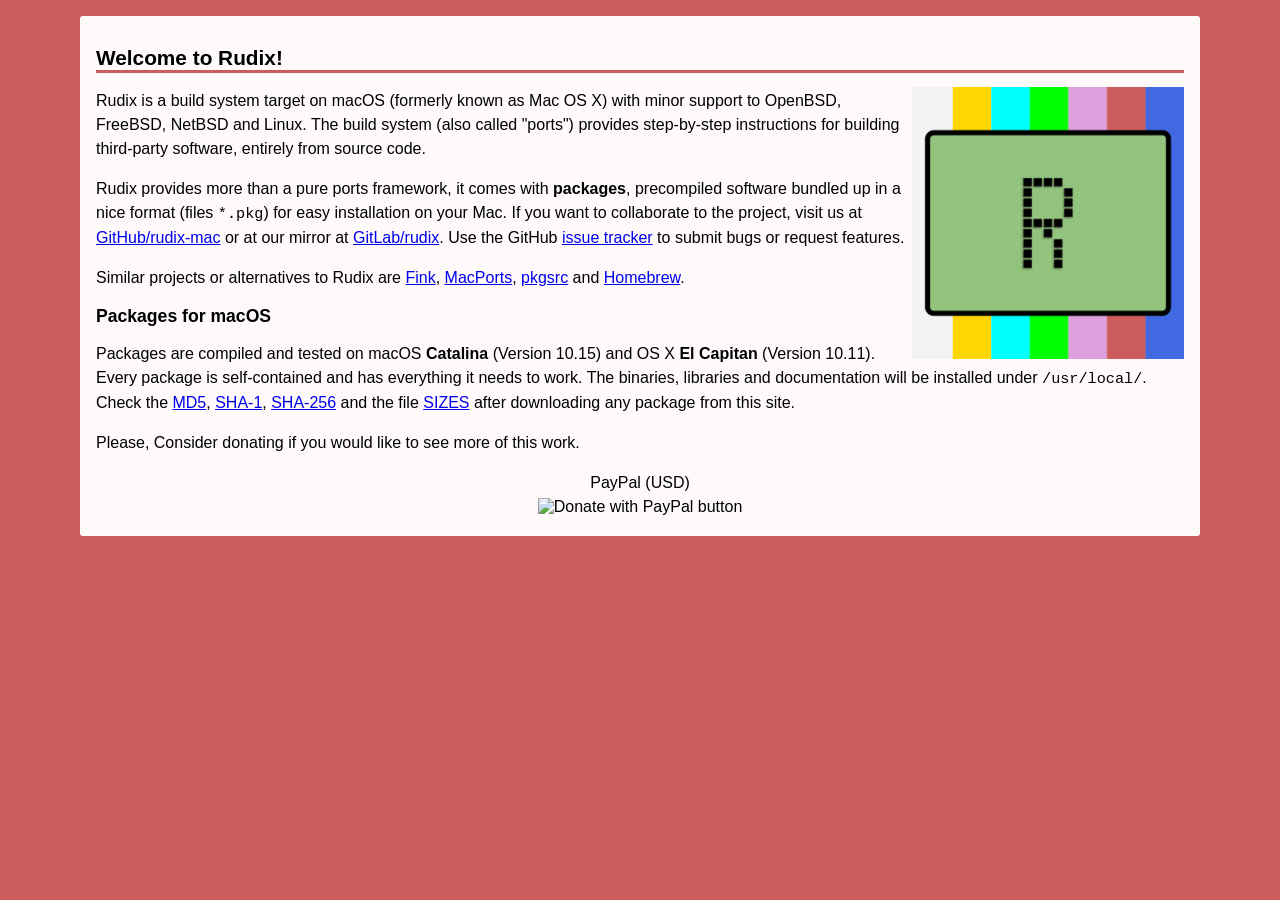
==== index_begin.html @ db1573d0 "Issue tracker url" ====
<!DOCTYPE html>
<html lang="en">
  <head>
    <title>Rudix</title>
    <meta charset="UTF-8">
    <meta name="viewport" content="width=device-width, initial-scale=1.0">
    <link rel="stylesheet" type="text/css" href="css/normalize.css">
    <link rel="stylesheet" type="text/css" href="css/site.css">
    <link rel="icon" href="favicon.ico">
  </head>
  <body> 
  <h1>Welcome to Rudix!</h1>
  <a href="https://rudix.org"><img src="img/Rudix.png"
       align="right"
       title="Rudix Logo"
       width="25%" height="25%"></a>
  <p>Rudix is a build system target on macOS (formerly known as Mac OS X) with minor support to OpenBSD, FreeBSD, NetBSD and Linux. The build system (also called "ports") provides step-by-step instructions for building third-party software, entirely from source code.</p>

  <p>Rudix provides more than a pure ports framework, it comes with <strong>packages</strong>, precompiled software bundled up in a nice format (files <code>*.pkg</code>) for easy installation on your Mac.  If you want to collaborate to the project, visit us at <a href="https://github.com/rudix-mac/">GitHub/rudix-mac</a> or at our mirror at <a href="https://gitlab.com/rudix/">GitLab/rudix</a>. Use the GitHub <a href="https://github.com/rudix-mac/rudix/issues">issue tracker</a> to submit bugs or request features.</p>
  
  <p>Similar projects or alternatives to Rudix are
    <a href="https://finkproject.org">Fink</a>,
    <a href="https://www.macports.org">MacPorts</a>,
    <a href="https://www.pkgsrc.org">pkgsrc</a> and
    <a href="https://brew.sh">Homebrew</a>.</p>


  <h2>Packages for macOS</h2>  
  <p>Packages are compiled and tested on macOS <strong>Catalina</strong> (Version 10.15) and OS X <strong>El Capitan</strong> (Version 10.11). Every package is self-contained and has everything it needs to work. The binaries, libraries and documentation will be installed under <code>/usr/local/</code>. Check the
    <a href="https://raw.githubusercontent.com/rudix-mac/packages/master/MD5.txt">MD5</a>,
    <a href="https://raw.githubusercontent.com/rudix-mac/packages/master/SHA1.txt">SHA-1</a>,
    <a href="https://raw.githubusercontent.com/rudix-mac/packages/master/SHA256.txt">SHA-256</a> and 
  the file
    <a href="https://raw.githubusercontent.com/rudix-mac/packages/master/SIZES.txt">SIZES</a> after downloading any package from this site.</p>
  <p>Please, Consider donating if you would like to see more of this work.</p>

  <center>
    PayPal (USD)
    <form action="https://www.paypal.com/cgi-bin/webscr" method="post" target="_top">
    <input type="hidden" name="cmd" value="_s-xclick" />
    <input type="hidden" name="hosted_button_id" value="8DJE9ESM8L4GW" />
    <input type="image" src="https://www.paypalobjects.com/en_US/i/btn/btn_donateCC_LG.gif" border="0" name="submit" title="PayPal - The safer, easier way to pay online!" alt="Donate with PayPal button" />
    <img alt="" border="0" src="https://www.paypal.com/en_BR/i/scr/pixel.gif" width="1" height="1" />
    </form>
  </center>
---- css/site.css ----
/*! site.css v2020 | MIT License | Written by Rudá Moura */

/* Document */

html {
  background-color: IndianRed;
  line-height: 1.5; }

body {
  background-color: Snow;
  color: Black;
  font-family: "Helvetica Neue", Verdana, Arial, Helvetica, sans-serif;
  width: 85%;
  height: 100%;
  margin-top: 16px;
  margin-bottom: 16px;
  margin-left: auto;
  margin-right: auto;
  padding: 1em;
  border-radius: 3px; }

h1, h2, h3 { line-height: 1.15; color: inherit; }
h1 { font-size: 130%; border-bottom: 3px solid IndianRed; }
h2 { font-size: 110%; }
h3 { font-size: 105%; }

/* Grouping content */

hr { border: 1px solid IndianRed; }

code, kbd, pre, samp { font-family: "Courier", monospace; font-size:95%; }
kbd {
  border: 1px solid IndianRed;
  border-radius: 3px;
  padding: 5px; }
pre {
  padding: 0.5em;
  line-height: 1.25;
  background-color: PeachPuff;
  border: 1px solid IndianRed;
  border-radius: 3px; }

/* Embbeded content */

img {
  display: block;
  margin-left: auto;
  margin-right: auto; }

table {
  width: 100%;
  margin-top: 2em;
  margin-left: auto;
  margin-right: auto; }
caption {
  border-bottom: 3px solid IndianRed;
  font-size: 125%;
}
tr {}
th { text-align: left; }
td {}

dt {}
dd { margin-top: 0.5em; margin-bottom: 1em; }

blockquote { border-left: 1px solid IndianRed; }

address { display: inline; }

/* Other */

@media screen and (max-width: 1024px) { #optionalA { display:none; } }
@media screen and (max-width:  960px) { #optionalB { display:none; } }
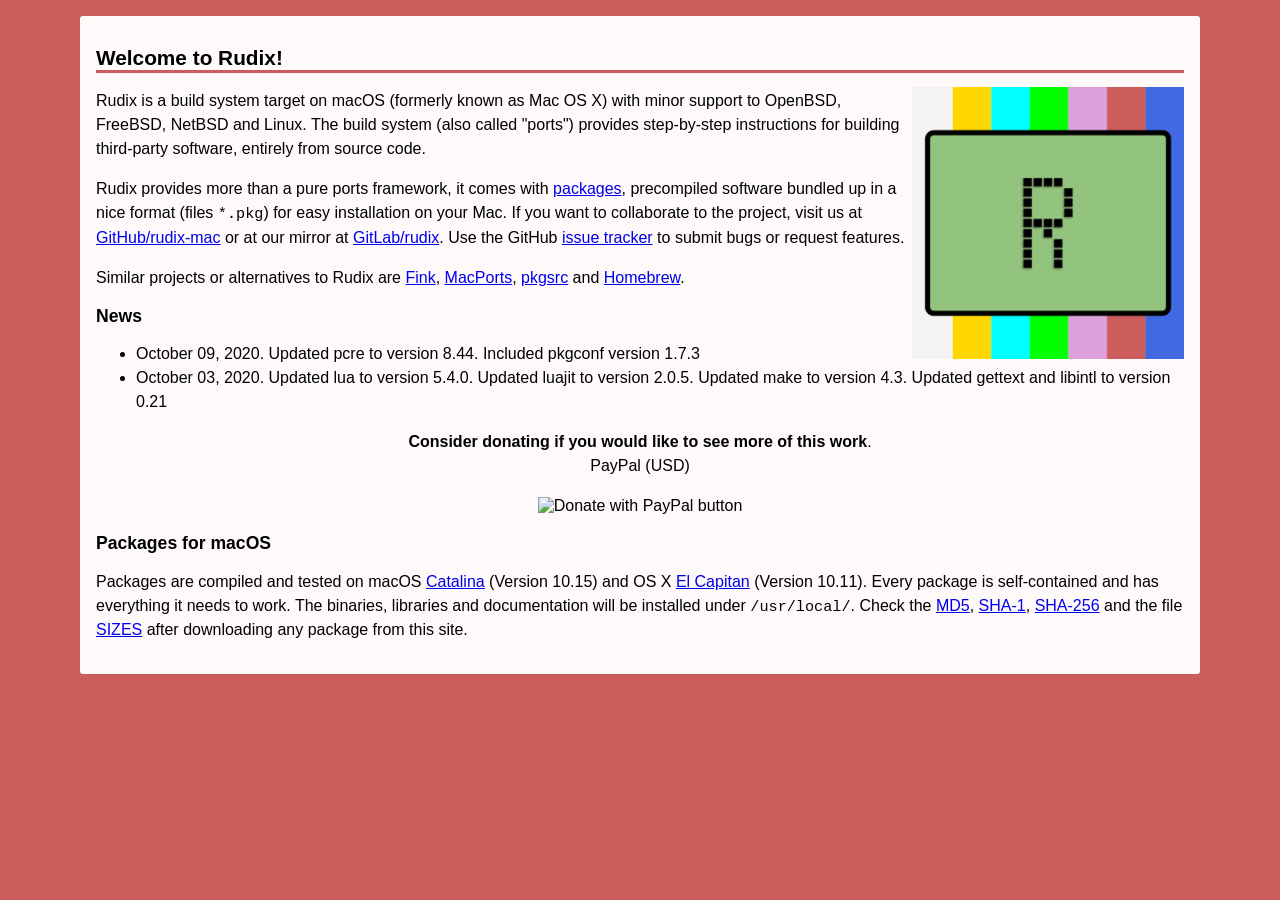
==== commit 9d1b3c38: "Update site #3 (News)" ====
--- a/index_begin.html
+++ b/index_begin.html
@@ -16,7 +16,7 @@
        width="25%" height="25%"></a>
   <p>Rudix is a build system target on macOS (formerly known as Mac OS X) with minor support to OpenBSD, FreeBSD, NetBSD and Linux. The build system (also called "ports") provides step-by-step instructions for building third-party software, entirely from source code.</p>
 
-  <p>Rudix provides more than a pure ports framework, it comes with <strong>packages</strong>, precompiled software bundled up in a nice format (files <code>*.pkg</code>) for easy installation on your Mac.  If you want to collaborate to the project, visit us at <a href="https://github.com/rudix-mac/">GitHub/rudix-mac</a> or at our mirror at <a href="https://gitlab.com/rudix/">GitLab/rudix</a>. Use the GitHub <a href="https://github.com/rudix-mac/rudix/issues">issue tracker</a> to submit bugs or request features.</p>
+  <p>Rudix provides more than a pure ports framework, it comes with <a href="#packages">packages</a>, precompiled software bundled up in a nice format (files <code>*.pkg</code>) for easy installation on your Mac.  If you want to collaborate to the project, visit us at <a href="https://github.com/rudix-mac/">GitHub/rudix-mac</a> or at our mirror at <a href="https://gitlab.com/rudix/">GitLab/rudix</a>. Use the GitHub <a href="https://github.com/rudix-mac/rudix/issues">issue tracker</a> to submit bugs or request features.</p>
   
   <p>Similar projects or alternatives to Rudix are
     <a href="https://finkproject.org">Fink</a>,
@@ -24,18 +24,14 @@
     <a href="https://www.pkgsrc.org">pkgsrc</a> and
     <a href="https://brew.sh">Homebrew</a>.</p>
 
-
-  <h2>Packages for macOS</h2>  
-  <p>Packages are compiled and tested on macOS <strong>Catalina</strong> (Version 10.15) and OS X <strong>El Capitan</strong> (Version 10.11). Every package is self-contained and has everything it needs to work. The binaries, libraries and documentation will be installed under <code>/usr/local/</code>. Check the
-    <a href="https://raw.githubusercontent.com/rudix-mac/packages/master/MD5.txt">MD5</a>,
-    <a href="https://raw.githubusercontent.com/rudix-mac/packages/master/SHA1.txt">SHA-1</a>,
-    <a href="https://raw.githubusercontent.com/rudix-mac/packages/master/SHA256.txt">SHA-256</a> and 
-  the file
-    <a href="https://raw.githubusercontent.com/rudix-mac/packages/master/SIZES.txt">SIZES</a> after downloading any package from this site.</p>
-  <p>Please, Consider donating if you would like to see more of this work.</p>
+  <h2 id="news">News</h2>
+  <ul>
+    <li>October 09, 2020. Updated pcre to version 8.44. Included pkgconf version 1.7.3</li>
+    <li>October 03, 2020. Updated lua to version 5.4.0. Updated luajit to version 2.0.5. Updated make to version 4.3. Updated gettext and libintl to version 0.21</li>
+  </ul>
 
   <center>
-    PayPal (USD)
+    <p id="donate"><strong>Consider donating if you would like to see more of this work</strong>.<br>PayPal (USD)</p>
     <form action="https://www.paypal.com/cgi-bin/webscr" method="post" target="_top">
     <input type="hidden" name="cmd" value="_s-xclick" />
     <input type="hidden" name="hosted_button_id" value="8DJE9ESM8L4GW" />
@@ -43,3 +39,10 @@
     <img alt="" border="0" src="https://www.paypal.com/en_BR/i/scr/pixel.gif" width="1" height="1" />
     </form>
   </center>
+
+  <h2 id="packages">Packages for macOS</h2>
+  <p>Packages are compiled and tested on macOS <a href="#macos10.15">Catalina</a> (Version 10.15) and OS X <a href="#macos10.11">El Capitan</a> (Version 10.11). Every package is self-contained and has everything it needs to work. The binaries, libraries and documentation will be installed under <code>/usr/local/</code>. Check the
+    <a href="https://raw.githubusercontent.com/rudix-mac/packages/master/MD5.txt">MD5</a>,
+    <a href="https://raw.githubusercontent.com/rudix-mac/packages/master/SHA1.txt">SHA-1</a>,
+    <a href="https://raw.githubusercontent.com/rudix-mac/packages/master/SHA256.txt">SHA-256</a> and the file
+    <a href="https://raw.githubusercontent.com/rudix-mac/packages/master/SIZES.txt">SIZES</a> after downloading any package from this site.</p>
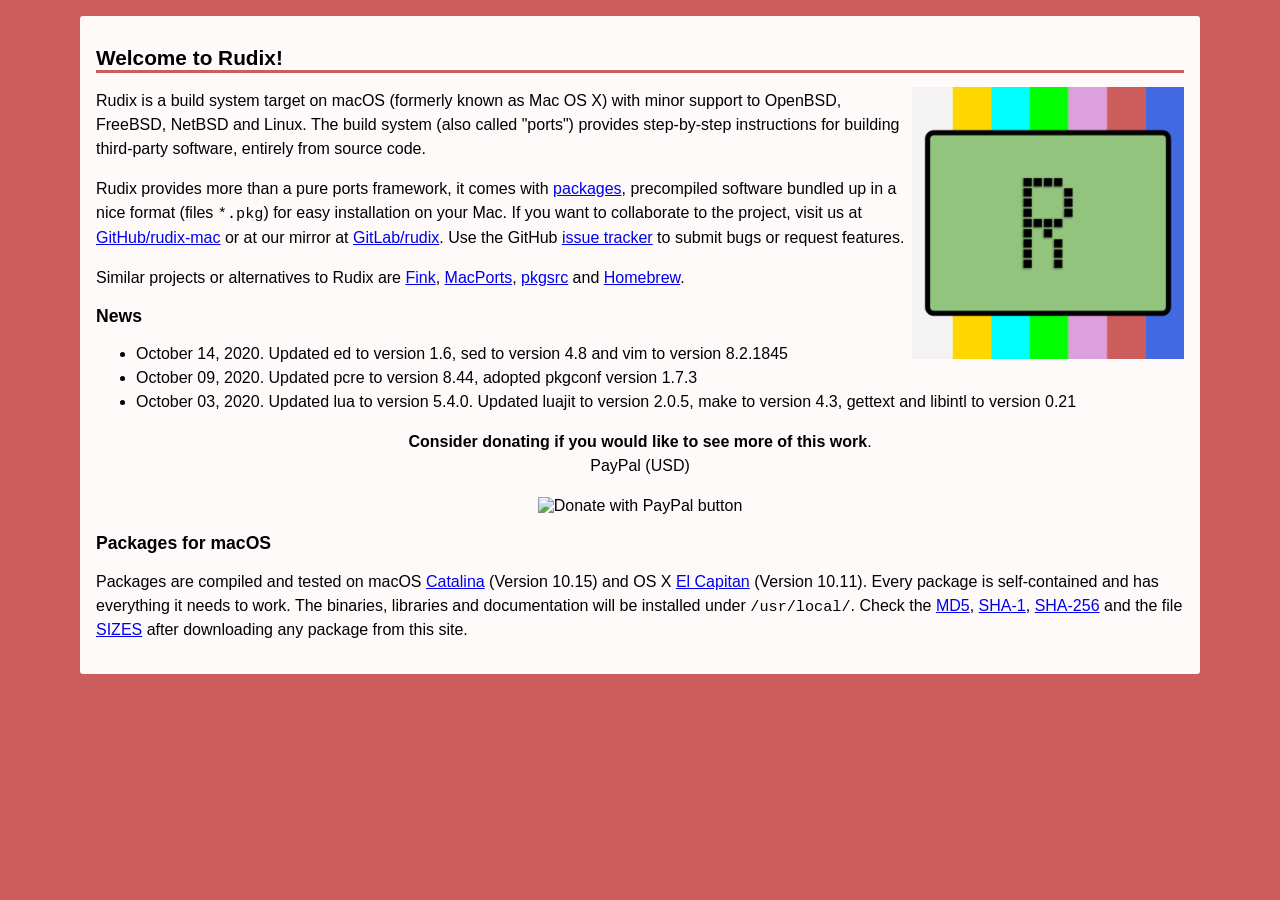
==== commit 8c8963dd: "ed, sed, vim" ====
--- a/index_begin.html
+++ b/index_begin.html
@@ -26,8 +26,9 @@
 
   <h2 id="news">News</h2>
   <ul>
-    <li>October 09, 2020. Updated pcre to version 8.44. Included pkgconf version 1.7.3</li>
-    <li>October 03, 2020. Updated lua to version 5.4.0. Updated luajit to version 2.0.5. Updated make to version 4.3. Updated gettext and libintl to version 0.21</li>
+    <li>October 14, 2020. Updated ed to version 1.6, sed to version 4.8 and vim to version 8.2.1845</li>
+    <li>October 09, 2020. Updated pcre to version 8.44, adopted pkgconf version 1.7.3</li>
+    <li>October 03, 2020. Updated lua to version 5.4.0. Updated luajit to version 2.0.5, make to version 4.3, gettext and libintl to version 0.21</li>
   </ul>
 
   <center>
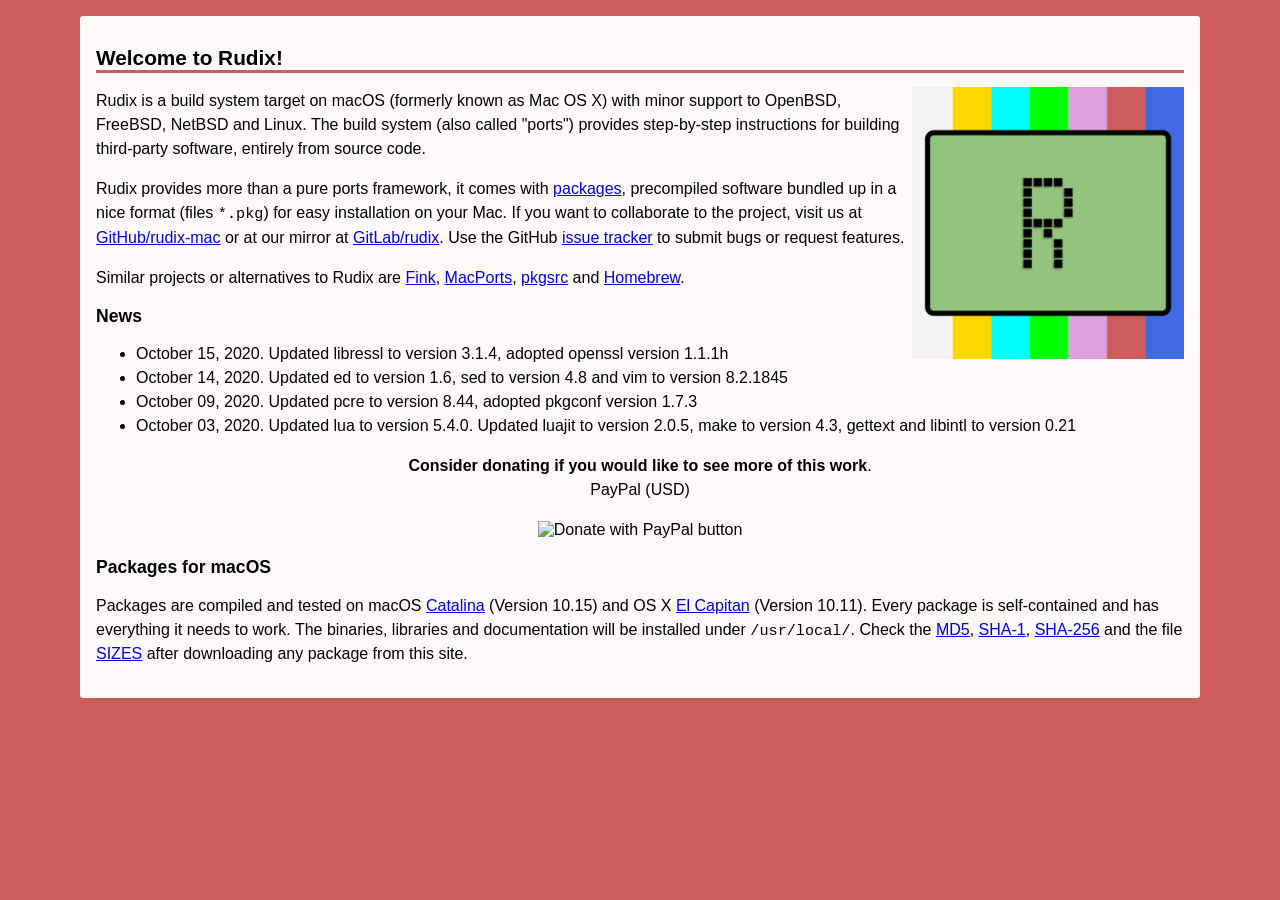
==== commit 52fb758a: "libressl+openssl" ====
--- a/index_begin.html
+++ b/index_begin.html
@@ -26,6 +26,7 @@
 
   <h2 id="news">News</h2>
   <ul>
+    <li>October 15, 2020. Updated libressl to version 3.1.4, adopted openssl version 1.1.1h</li>
     <li>October 14, 2020. Updated ed to version 1.6, sed to version 4.8 and vim to version 8.2.1845</li>
     <li>October 09, 2020. Updated pcre to version 8.44, adopted pkgconf version 1.7.3</li>
     <li>October 03, 2020. Updated lua to version 5.4.0. Updated luajit to version 2.0.5, make to version 4.3, gettext and libintl to version 0.21</li>
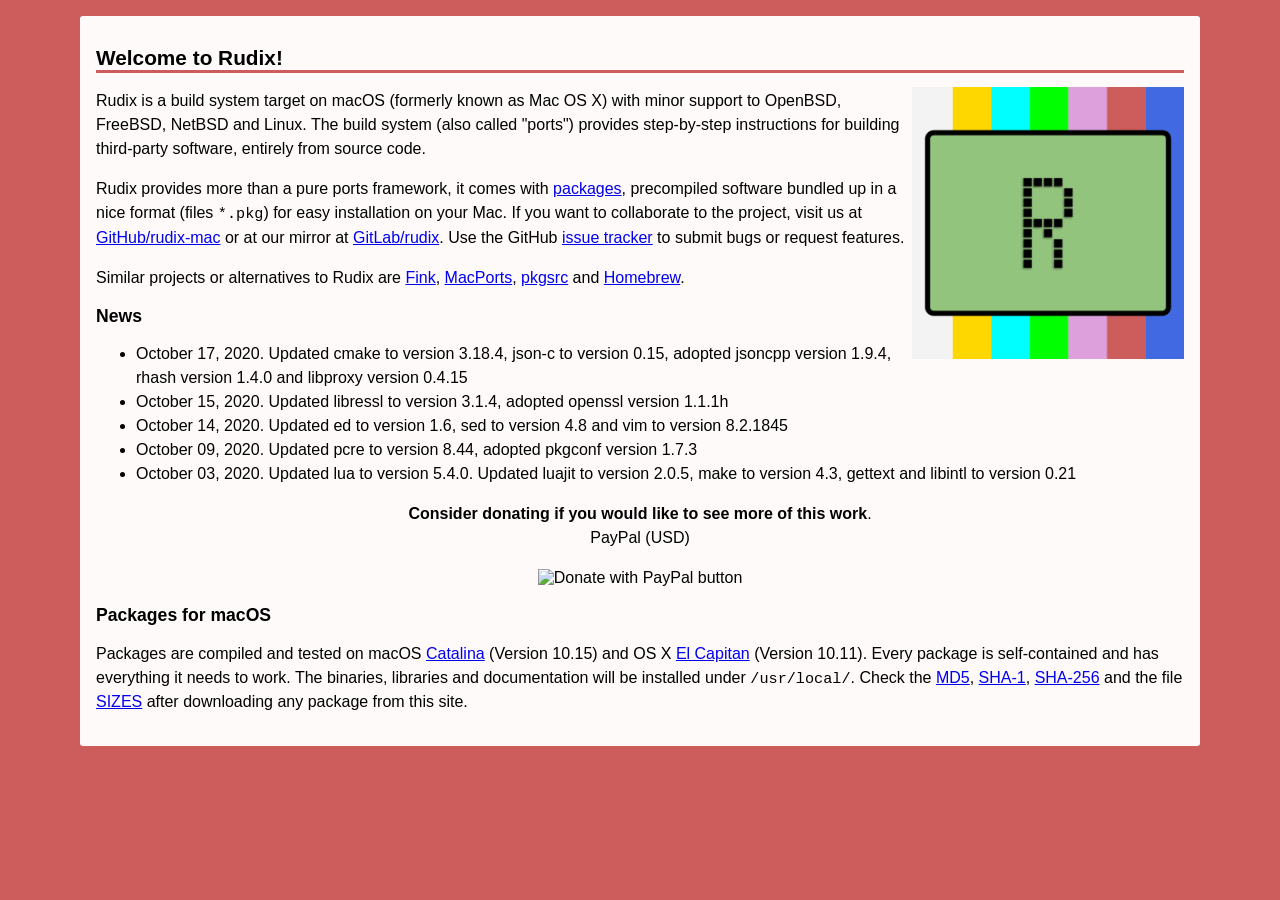
==== commit 29d2a26d: "cmake, libproxy, json-c, jsoncpp, rhash" ====
--- a/index_begin.html
+++ b/index_begin.html
@@ -26,6 +26,7 @@
 
   <h2 id="news">News</h2>
   <ul>
+    <li>October 17, 2020. Updated cmake to version 3.18.4, json-c to version 0.15, adopted jsoncpp version 1.9.4, rhash version 1.4.0 and libproxy version 0.4.15</li>
     <li>October 15, 2020. Updated libressl to version 3.1.4, adopted openssl version 1.1.1h</li>
     <li>October 14, 2020. Updated ed to version 1.6, sed to version 4.8 and vim to version 8.2.1845</li>
     <li>October 09, 2020. Updated pcre to version 8.44, adopted pkgconf version 1.7.3</li>
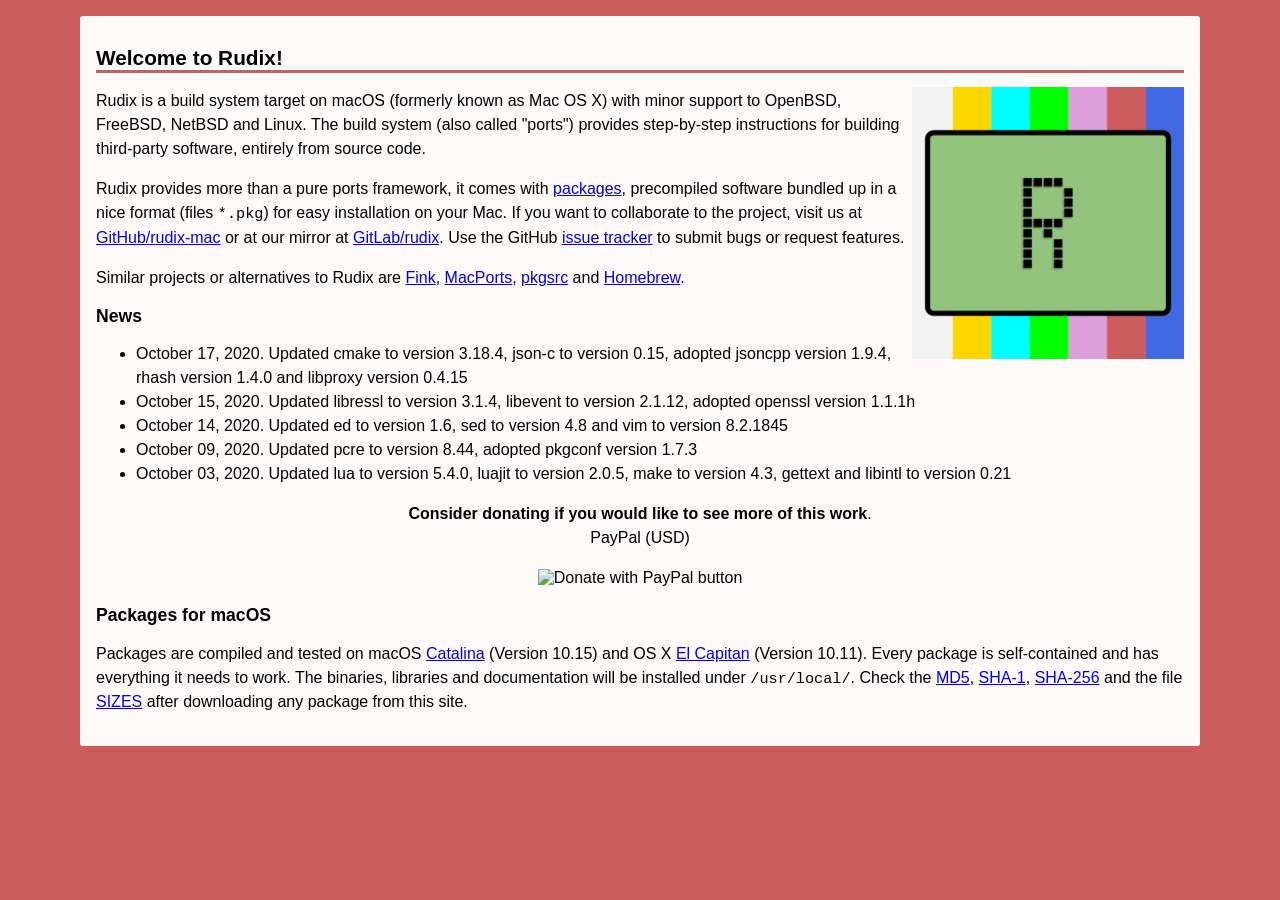
==== commit 0491dd03: "libevent-2.1.12" ====
--- a/index_begin.html
+++ b/index_begin.html
@@ -27,10 +27,10 @@
   <h2 id="news">News</h2>
   <ul>
     <li>October 17, 2020. Updated cmake to version 3.18.4, json-c to version 0.15, adopted jsoncpp version 1.9.4, rhash version 1.4.0 and libproxy version 0.4.15</li>
-    <li>October 15, 2020. Updated libressl to version 3.1.4, adopted openssl version 1.1.1h</li>
+    <li>October 15, 2020. Updated libressl to version 3.1.4, libevent to version 2.1.12, adopted openssl version 1.1.1h</li>
     <li>October 14, 2020. Updated ed to version 1.6, sed to version 4.8 and vim to version 8.2.1845</li>
     <li>October 09, 2020. Updated pcre to version 8.44, adopted pkgconf version 1.7.3</li>
-    <li>October 03, 2020. Updated lua to version 5.4.0. Updated luajit to version 2.0.5, make to version 4.3, gettext and libintl to version 0.21</li>
+    <li>October 03, 2020. Updated lua to version 5.4.0, luajit to version 2.0.5, make to version 4.3, gettext and libintl to version 0.21</li>
   </ul>
 
   <center>
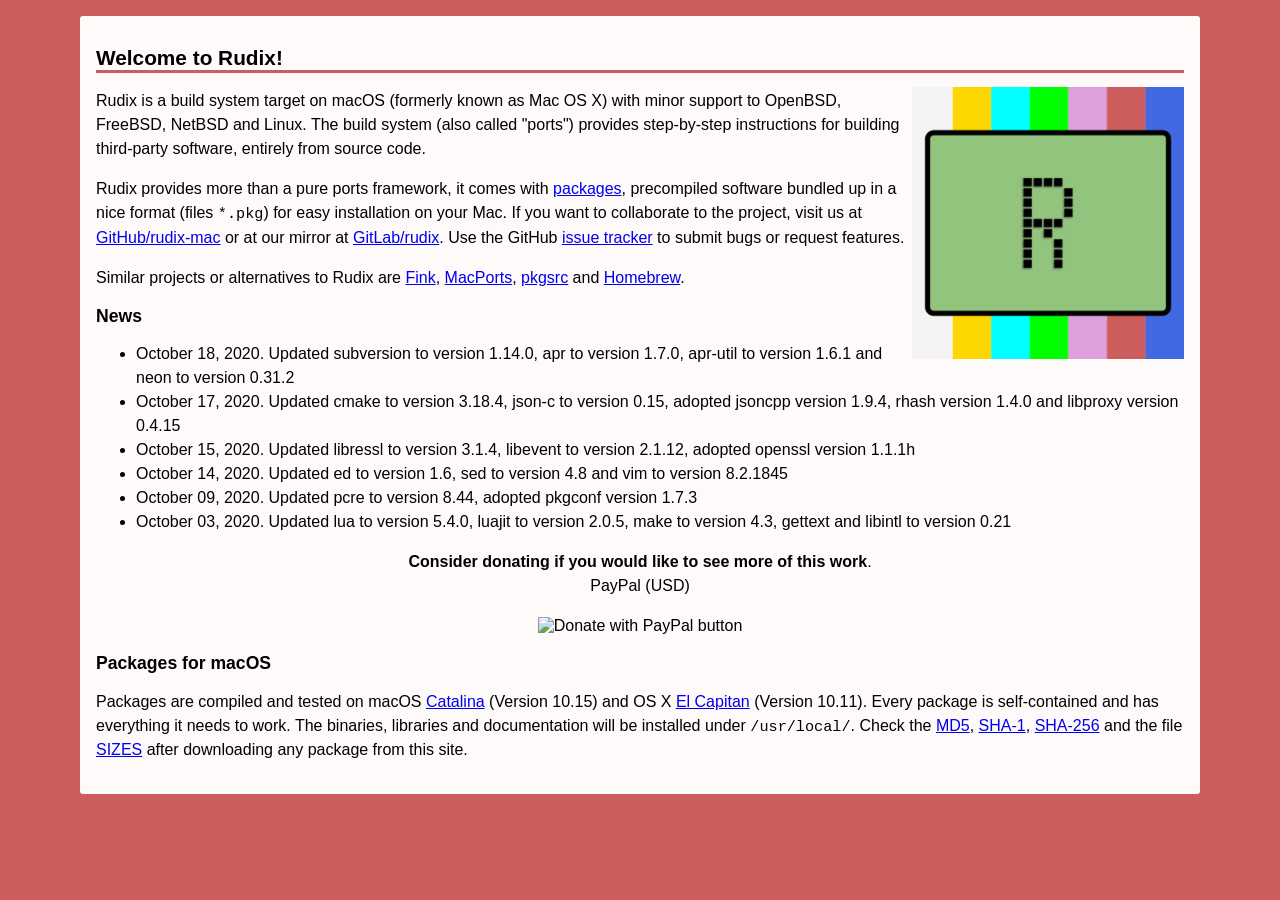
==== commit 4ba731c5: "subversion, apr, apr-util, neon" ====
--- a/index_begin.html
+++ b/index_begin.html
@@ -26,6 +26,7 @@
 
   <h2 id="news">News</h2>
   <ul>
+    <li>October 18, 2020. Updated subversion to version 1.14.0, apr to version 1.7.0, apr-util to version 1.6.1 and neon to version 0.31.2</li>
     <li>October 17, 2020. Updated cmake to version 3.18.4, json-c to version 0.15, adopted jsoncpp version 1.9.4, rhash version 1.4.0 and libproxy version 0.4.15</li>
     <li>October 15, 2020. Updated libressl to version 3.1.4, libevent to version 2.1.12, adopted openssl version 1.1.1h</li>
     <li>October 14, 2020. Updated ed to version 1.6, sed to version 4.8 and vim to version 8.2.1845</li>
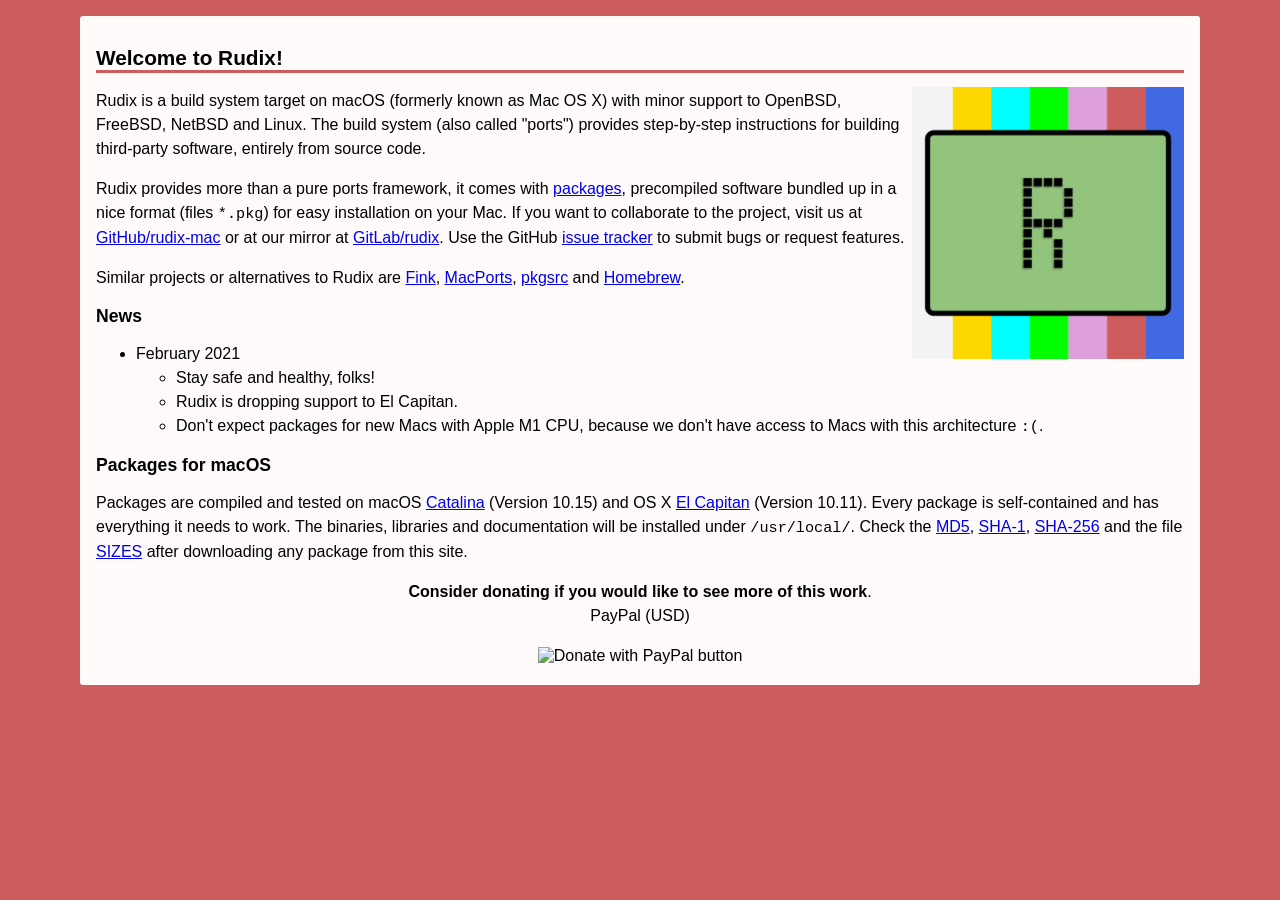
==== commit 6f4329f6: "Update site to 2021" ====
--- a/index_begin.html
+++ b/index_begin.html
@@ -17,22 +17,30 @@
   <p>Rudix is a build system target on macOS (formerly known as Mac OS X) with minor support to OpenBSD, FreeBSD, NetBSD and Linux. The build system (also called "ports") provides step-by-step instructions for building third-party software, entirely from source code.</p>
 
   <p>Rudix provides more than a pure ports framework, it comes with <a href="#packages">packages</a>, precompiled software bundled up in a nice format (files <code>*.pkg</code>) for easy installation on your Mac.  If you want to collaborate to the project, visit us at <a href="https://github.com/rudix-mac/">GitHub/rudix-mac</a> or at our mirror at <a href="https://gitlab.com/rudix/">GitLab/rudix</a>. Use the GitHub <a href="https://github.com/rudix-mac/rudix/issues">issue tracker</a> to submit bugs or request features.</p>
-  
+
+
   <p>Similar projects or alternatives to Rudix are
     <a href="https://finkproject.org">Fink</a>,
     <a href="https://www.macports.org">MacPorts</a>,
     <a href="https://www.pkgsrc.org">pkgsrc</a> and
     <a href="https://brew.sh">Homebrew</a>.</p>
 
-  <h2 id="news">News</h2>
+  <h2>News</h2>
   <ul>
-    <li>October 18, 2020. Updated subversion to version 1.14.0, apr to version 1.7.0, apr-util to version 1.6.1 and neon to version 0.31.2</li>
-    <li>October 17, 2020. Updated cmake to version 3.18.4, json-c to version 0.15, adopted jsoncpp version 1.9.4, rhash version 1.4.0 and libproxy version 0.4.15</li>
-    <li>October 15, 2020. Updated libressl to version 3.1.4, libevent to version 2.1.12, adopted openssl version 1.1.1h</li>
-    <li>October 14, 2020. Updated ed to version 1.6, sed to version 4.8 and vim to version 8.2.1845</li>
-    <li>October 09, 2020. Updated pcre to version 8.44, adopted pkgconf version 1.7.3</li>
-    <li>October 03, 2020. Updated lua to version 5.4.0, luajit to version 2.0.5, make to version 4.3, gettext and libintl to version 0.21</li>
+    <li>February 2021</li>
+    <ul>
+      <li>Stay safe and healthy, folks!</li>
+      <li>Rudix is dropping support to El Capitan.</li>
+      <li>Don't expect packages for new Macs with Apple M1 CPU, because we don't have access to Macs with this architecture <code>:(</code>.</li>
+    </ul>
   </ul>
+
+  <h2 id="packages">Packages for macOS</h2>
+  <p>Packages are compiled and tested on macOS <a href="#macos10.15">Catalina</a> (Version 10.15) and OS X <a href="https://github.com/rudix-mac/rudix/wiki/El-Capitan">El Capitan</a> (Version 10.11). Every package is self-contained and has everything it needs to work. The binaries, libraries and documentation will be installed under <code>/usr/local/</code>. Check the
+    <a href="https://raw.githubusercontent.com/rudix-mac/packages/master/MD5.txt">MD5</a>,
+    <a href="https://raw.githubusercontent.com/rudix-mac/packages/master/SHA1.txt">SHA-1</a>,
+    <a href="https://raw.githubusercontent.com/rudix-mac/packages/master/SHA256.txt">SHA-256</a> and the file
+    <a href="https://raw.githubusercontent.com/rudix-mac/packages/master/SIZES.txt">SIZES</a> after downloading any package from this site.</p>
 
   <center>
     <p id="donate"><strong>Consider donating if you would like to see more of this work</strong>.<br>PayPal (USD)</p>
@@ -44,9 +52,3 @@
     </form>
   </center>
 
-  <h2 id="packages">Packages for macOS</h2>
-  <p>Packages are compiled and tested on macOS <a href="#macos10.15">Catalina</a> (Version 10.15) and OS X <a href="#macos10.11">El Capitan</a> (Version 10.11). Every package is self-contained and has everything it needs to work. The binaries, libraries and documentation will be installed under <code>/usr/local/</code>. Check the
-    <a href="https://raw.githubusercontent.com/rudix-mac/packages/master/MD5.txt">MD5</a>,
-    <a href="https://raw.githubusercontent.com/rudix-mac/packages/master/SHA1.txt">SHA-1</a>,
-    <a href="https://raw.githubusercontent.com/rudix-mac/packages/master/SHA256.txt">SHA-256</a> and the file
-    <a href="https://raw.githubusercontent.com/rudix-mac/packages/master/SIZES.txt">SIZES</a> after downloading any package from this site.</p>
